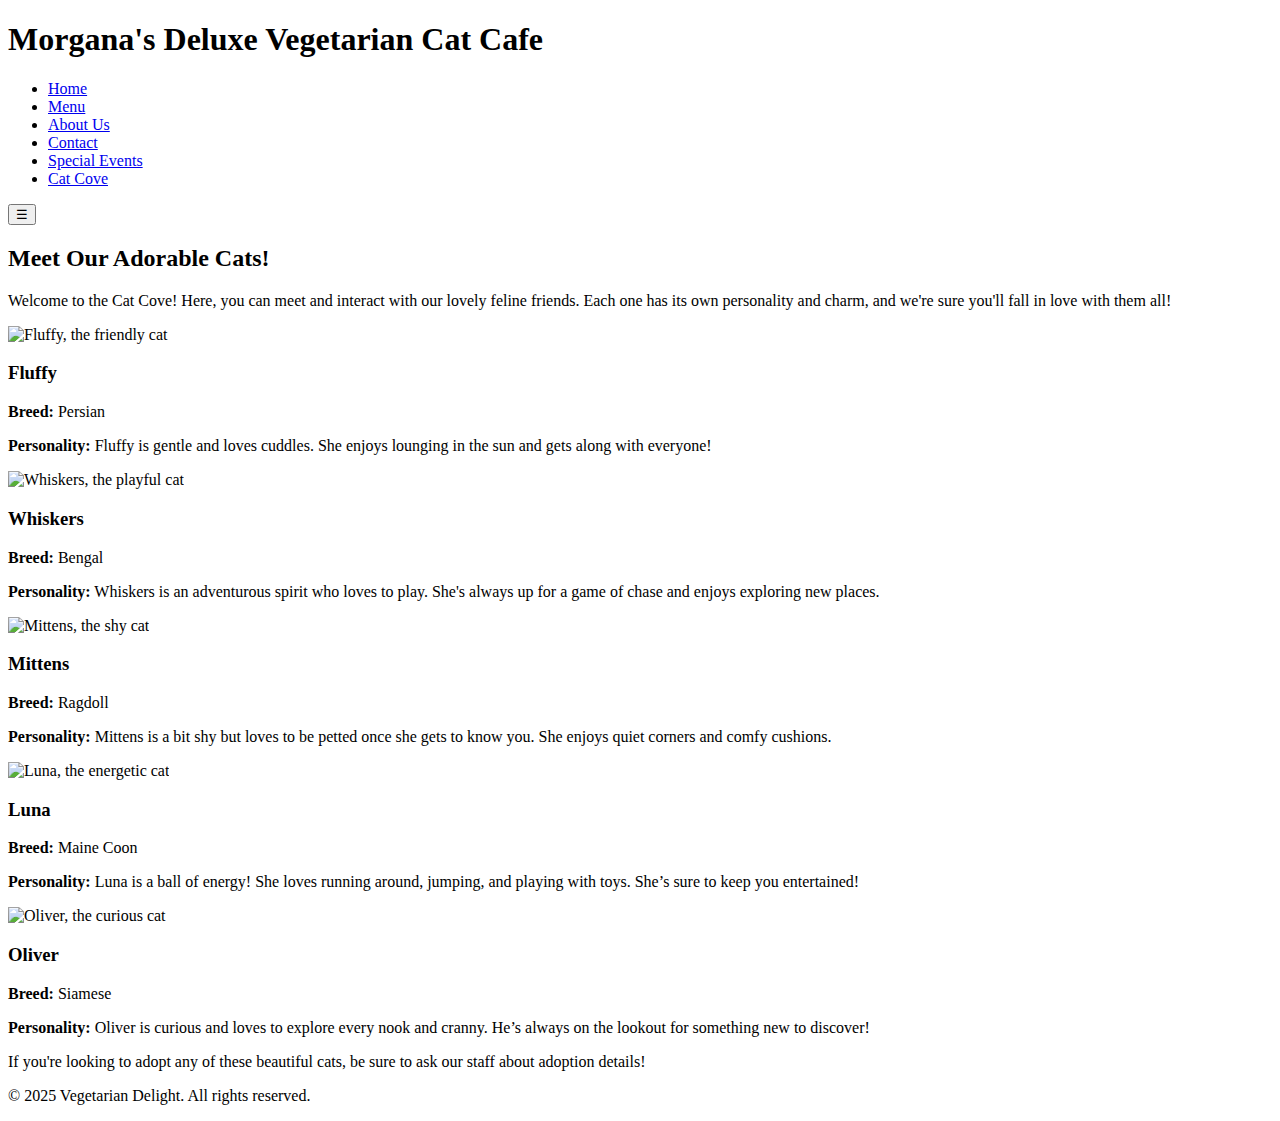
==== cat-cove/cat-cove.html @ b0ad9f40 "fixed catcove" ====
<!DOCTYPE html>
<html lang="en">
<head>
    <meta charset="UTF-8">
    <meta name="viewport" content="width=device-width, initial-scale=1.0">
    <title>Cat Cove | Morgana's Deluxe Vegetarian Cat Cafe</title>
    <link rel="stylesheet" href="styles2.css"> <!-- Link to your CSS file -->
</head>
<body>
    <!-- Header with navigation -->
    <header>
        <nav class="navbar">
            <h1 class="logo">Morgana's Deluxe Vegetarian Cat Cafe</h1>
            <ul class="nav-links" id="nav-links">
                <li><a href="../index.html">Home</a></li>
                <li><a href="menu.html">Menu</a></li>
                <li><a href="about.html">About Us</a></li>
                <li><a href="contact.html">Contact</a></li>
                <li><a href="special-events.html">Special Events</a></li>
                <li><a href="cat-cove.html">Cat Cove</a></li> <!-- Link to Cat Cove -->
            </ul>
            <button class="menu-toggle" id="menu-toggle">☰</button>
        </nav>
    </header>

    <!-- Main content for the Cat Cove -->
    <section id="cat-cove">
        <h2>Meet Our Adorable Cats!</h2>
        <p>Welcome to the Cat Cove! Here, you can meet and interact with our lovely feline friends. Each one has its own personality and charm, and we're sure you'll fall in love with them all!</p>

        <div class="cats-container">
            <!-- Cat 1 -->
            <div class="cat-profile">
                <img src="cat1.jpg" alt="Fluffy, the friendly cat" class="cat-image"> <!-- Replace with an actual image -->
                <h3>Fluffy</h3>
                <p><strong>Breed:</strong> Persian</p>
                <p><strong>Personality:</strong> Fluffy is gentle and loves cuddles. She enjoys lounging in the sun and gets along with everyone!</p>
            </div>

            <!-- Cat 2 -->
            <div class="cat-profile">
                <img src="cat2.jpg" alt="Whiskers, the playful cat" class="cat-image"> <!-- Replace with an actual image -->
                <h3>Whiskers</h3>
                <p><strong>Breed:</strong> Bengal</p>
                <p><strong>Personality:</strong> Whiskers is an adventurous spirit who loves to play. She's always up for a game of chase and enjoys exploring new places.</p>
            </div>

            <!-- Cat 3 -->
            <div class="cat-profile">
                <img src="cat3.jpg" alt="Mittens, the shy cat" class="cat-image"> <!-- Replace with an actual image -->
                <h3>Mittens</h3>
                <p><strong>Breed:</strong> Ragdoll</p>
                <p><strong>Personality:</strong> Mittens is a bit shy but loves to be petted once she gets to know you. She enjoys quiet corners and comfy cushions.</p>
            </div>

            <!-- Cat 4 -->
            <div class="cat-profile">
                <img src="cat4.jpg" alt="Luna, the energetic cat" class="cat-image"> <!-- Replace with an actual image -->
                <h3>Luna</h3>
                <p><strong>Breed:</strong> Maine Coon</p>
                <p><strong>Personality:</strong> Luna is a ball of energy! She loves running around, jumping, and playing with toys. She’s sure to keep you entertained!</p>
            </div>

            <!-- Cat 5 -->
            <div class="cat-profile">
                <img src="cat5.jpg" alt="Oliver, the curious cat" class="cat-image"> <!-- Replace with an actual image -->
                <h3>Oliver</h3>
                <p><strong>Breed:</strong> Siamese</p>
                <p><strong>Personality:</strong> Oliver is curious and loves to explore every nook and cranny. He’s always on the lookout for something new to discover!</p>
            </div>
        </div>

        <p>If you're looking to adopt any of these beautiful cats, be sure to ask our staff about adoption details!</p>
    </section>

    <!-- Footer -->
    <footer>
        <p>&copy; 2025 Vegetarian Delight. All rights reserved.</p>
    </footer>

    <script src="script.js"></script>
</body>
</html>
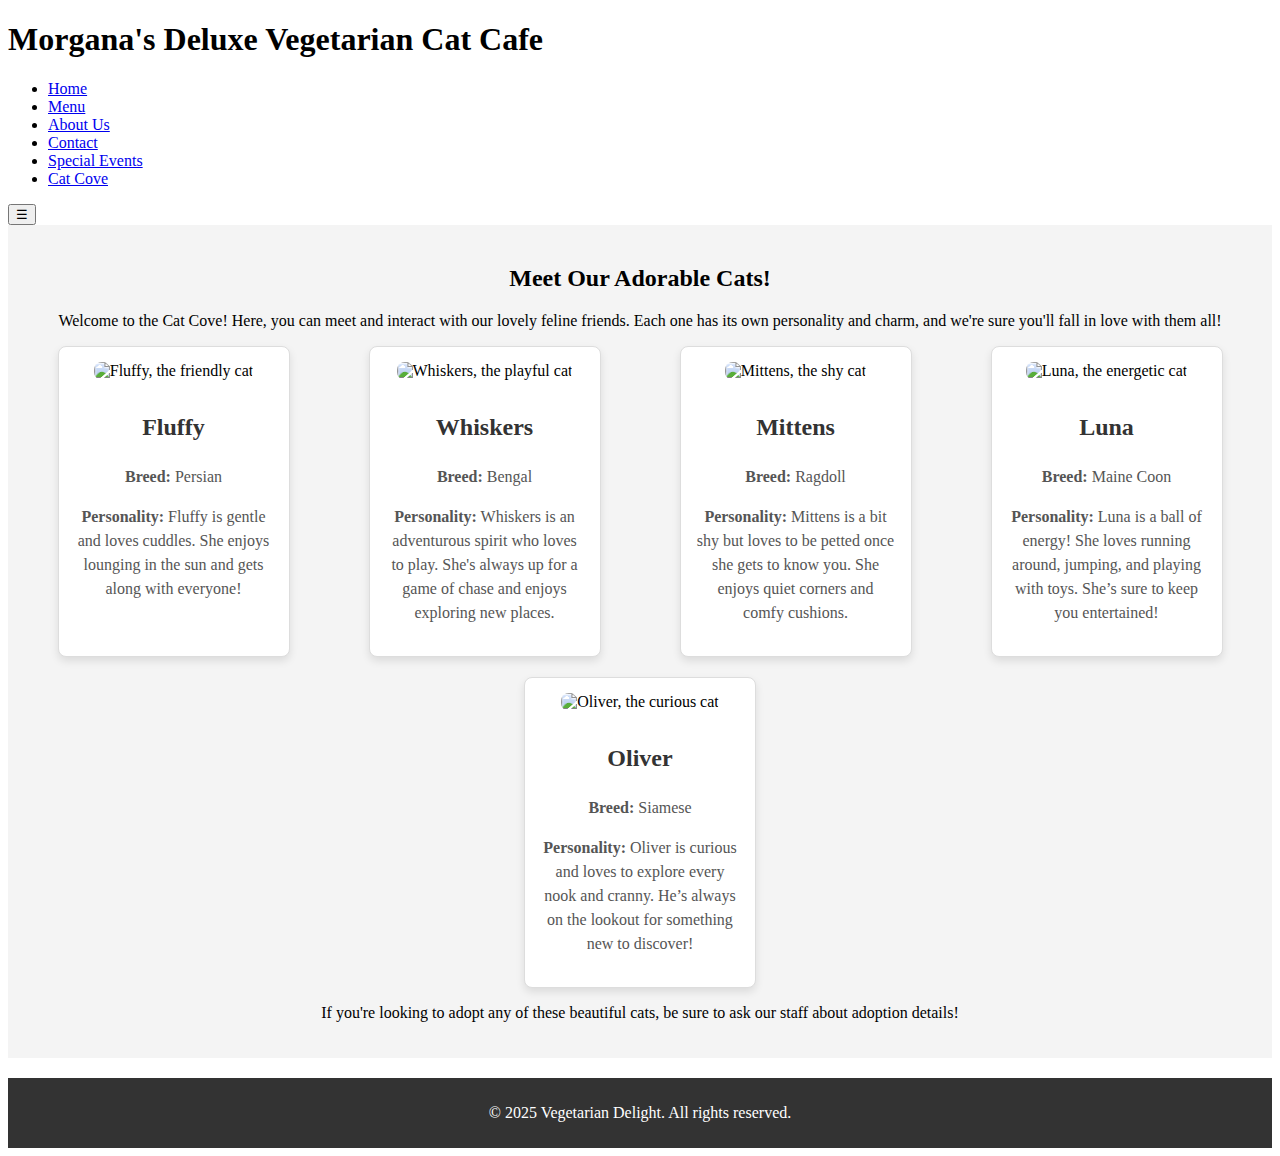
==== commit aa37c395: "catcove css :D" ====
--- a/cat-cove/cat-cove.html
+++ b/cat-cove/cat-cove.html
@@ -4,7 +4,7 @@
     <meta charset="UTF-8">
     <meta name="viewport" content="width=device-width, initial-scale=1.0">
     <title>Cat Cove | Morgana's Deluxe Vegetarian Cat Cafe</title>
-    <link rel="stylesheet" href="styles2.css"> <!-- Link to your CSS file -->
+    <link rel="stylesheet" href="cat-cove.css"> <!-- Link to your CSS file -->
 </head>
 <body>
     <!-- Header with navigation -->
--- a/cat-cove/cat-cove.css
+++ b/cat-cove/cat-cove.css
@@ -0,0 +1,50 @@
+/* Main section styling */
+#cat-cove {
+    padding: 20px;
+    text-align: center;
+    background-color: #f4f4f4;
+}
+
+/* Cat profile styling */
+.cats-container {
+    display: flex;
+    justify-content: space-around;
+    flex-wrap: wrap;
+    gap: 20px;
+}
+
+.cat-profile {
+    background-color: #fff;
+    border: 1px solid #ddd;
+    border-radius: 8px;
+    width: 200px;
+    padding: 15px;
+    box-shadow: 0 4px 8px rgba(0, 0, 0, 0.1);
+    text-align: center;
+}
+
+.cat-profile img {
+    width: 100%;
+    border-radius: 8px;
+    margin-bottom: 10px;
+}
+
+.cat-profile h3 {
+    font-size: 1.5rem;
+    color: #333;
+}
+
+.cat-profile p {
+    font-size: 1rem;
+    color: #555;
+    line-height: 1.5;
+}
+
+/* Footer styling */
+footer {
+    background-color: #333;
+    color: white;
+    text-align: center;
+    padding: 10px 0;
+    margin-top: 20px;
+}
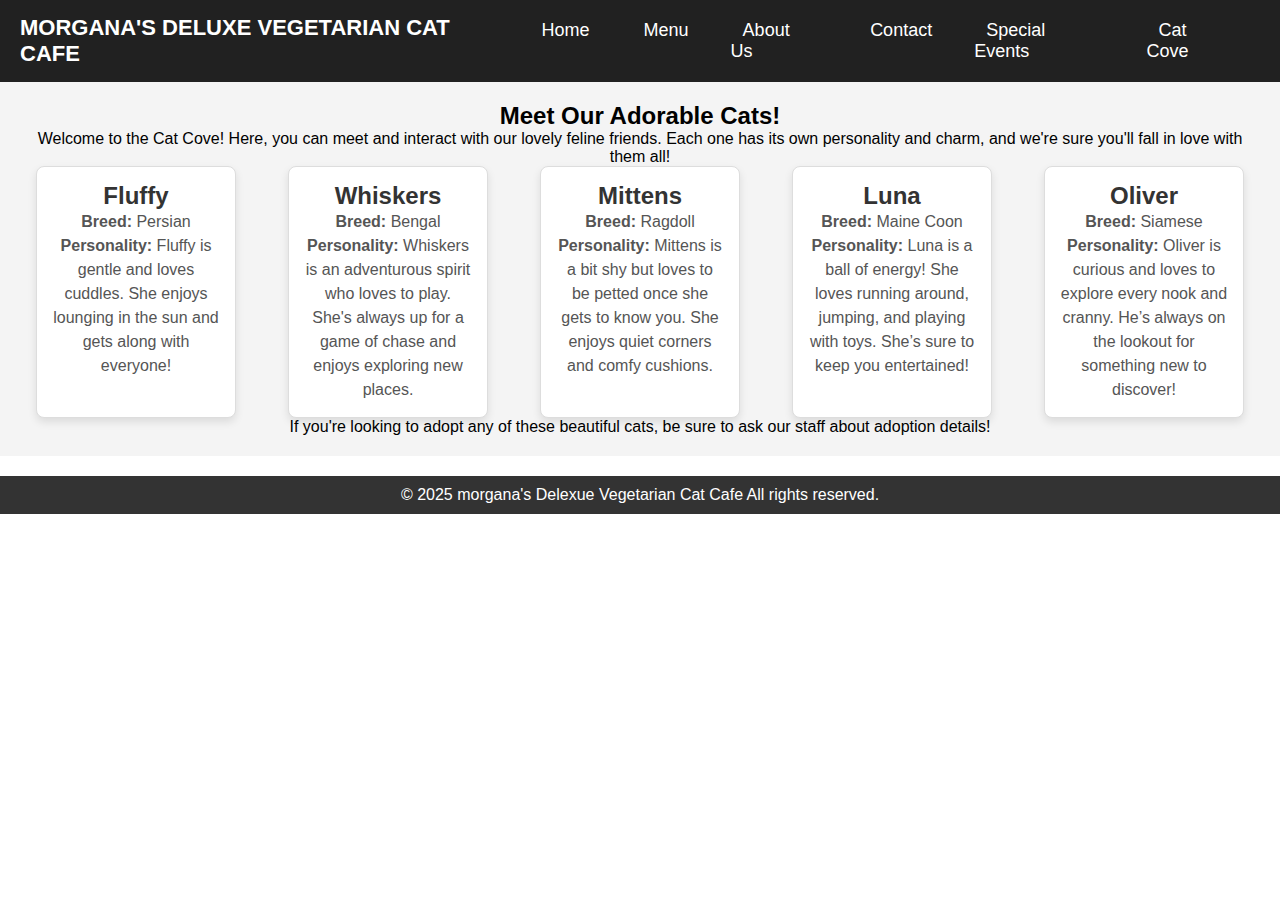
==== commit 7ac7dc73: "boom" ====
--- a/cat-cove/cat-cove.html
+++ b/cat-cove/cat-cove.html
@@ -31,7 +31,7 @@
         <div class="cats-container">
             <!-- Cat 1 -->
             <div class="cat-profile">
-                <img src="cat1.jpg" alt="Fluffy, the friendly cat" class="cat-image"> <!-- Replace with an actual image -->
+                
                 <h3>Fluffy</h3>
                 <p><strong>Breed:</strong> Persian</p>
                 <p><strong>Personality:</strong> Fluffy is gentle and loves cuddles. She enjoys lounging in the sun and gets along with everyone!</p>
@@ -39,7 +39,7 @@
 
             <!-- Cat 2 -->
             <div class="cat-profile">
-                <img src="cat2.jpg" alt="Whiskers, the playful cat" class="cat-image"> <!-- Replace with an actual image -->
+                
                 <h3>Whiskers</h3>
                 <p><strong>Breed:</strong> Bengal</p>
                 <p><strong>Personality:</strong> Whiskers is an adventurous spirit who loves to play. She's always up for a game of chase and enjoys exploring new places.</p>
@@ -47,7 +47,7 @@
 
             <!-- Cat 3 -->
             <div class="cat-profile">
-                <img src="cat3.jpg" alt="Mittens, the shy cat" class="cat-image"> <!-- Replace with an actual image -->
+                
                 <h3>Mittens</h3>
                 <p><strong>Breed:</strong> Ragdoll</p>
                 <p><strong>Personality:</strong> Mittens is a bit shy but loves to be petted once she gets to know you. She enjoys quiet corners and comfy cushions.</p>
@@ -55,7 +55,7 @@
 
             <!-- Cat 4 -->
             <div class="cat-profile">
-                <img src="cat4.jpg" alt="Luna, the energetic cat" class="cat-image"> <!-- Replace with an actual image -->
+                
                 <h3>Luna</h3>
                 <p><strong>Breed:</strong> Maine Coon</p>
                 <p><strong>Personality:</strong> Luna is a ball of energy! She loves running around, jumping, and playing with toys. She’s sure to keep you entertained!</p>
@@ -63,7 +63,7 @@
 
             <!-- Cat 5 -->
             <div class="cat-profile">
-                <img src="cat5.jpg" alt="Oliver, the curious cat" class="cat-image"> <!-- Replace with an actual image -->
+                
                 <h3>Oliver</h3>
                 <p><strong>Breed:</strong> Siamese</p>
                 <p><strong>Personality:</strong> Oliver is curious and loves to explore every nook and cranny. He’s always on the lookout for something new to discover!</p>
@@ -75,7 +75,7 @@
 
     <!-- Footer -->
     <footer>
-        <p>&copy; 2025 Vegetarian Delight. All rights reserved.</p>
+        <p>&copy; 2025 morgana's Delexue Vegetarian Cat Cafe All rights reserved.</p>
     </footer>
 
     <script src="script.js"></script>
--- a/cat-cove/cat-cove.css
+++ b/cat-cove/cat-cove.css
@@ -48,3 +48,90 @@
     padding: 10px 0;
     margin-top: 20px;
 }
+/* General Reset */
+* {
+    margin: 0;
+    padding: 0;
+    box-sizing: border-box;
+    font-family: 'Arial', sans-serif;
+}
+
+/* Navbar Styling */
+.navbar {
+    display: flex;
+    justify-content: space-between;
+    align-items: center;
+    background: #212121; /* Nice blue color */
+    padding: 15px 20px;
+    position: sticky;
+    top: 0;
+    width: 100%;
+    z-index: 1000;
+}
+
+.logo {
+    font-size: 22px;
+    font-weight: bold;
+    color: white;
+    text-transform: uppercase;
+}
+
+.nav-links {
+    list-style: none;
+    display: flex;
+}
+
+.nav-links li {
+    margin: 0 15px;
+}
+
+.nav-links a {
+    text-decoration: none;
+    color: white;
+    font-size: 18px;
+    padding: 8px 12px;
+    transition: all 0.3s ease-in-out;
+}
+
+.nav-links a:hover,
+.nav-links .active {
+    background: white;
+    color: #2c2d2e;
+    border-radius: 5px;
+}
+
+/* Mobile Menu Button */
+.menu-toggle {
+    display: none;
+    font-size: 24px;
+    background: none;
+    border: none;
+    color: white;
+    cursor: pointer;
+}
+
+/* Responsive Navbar */
+@media screen and (max-width: 768px) {
+    .nav-links {
+        display: none;
+        flex-direction: column;
+        background: #272728;
+        width: 100%;
+        position: absolute;
+        top: 60px;
+        left: 0;
+        text-align: center;
+    }
+
+    .nav-links li {
+        margin: 15px 0;
+    }
+
+    .menu-toggle {
+        display: block;
+    }
+
+    .nav-links.active {
+        display: flex;
+    }
+}
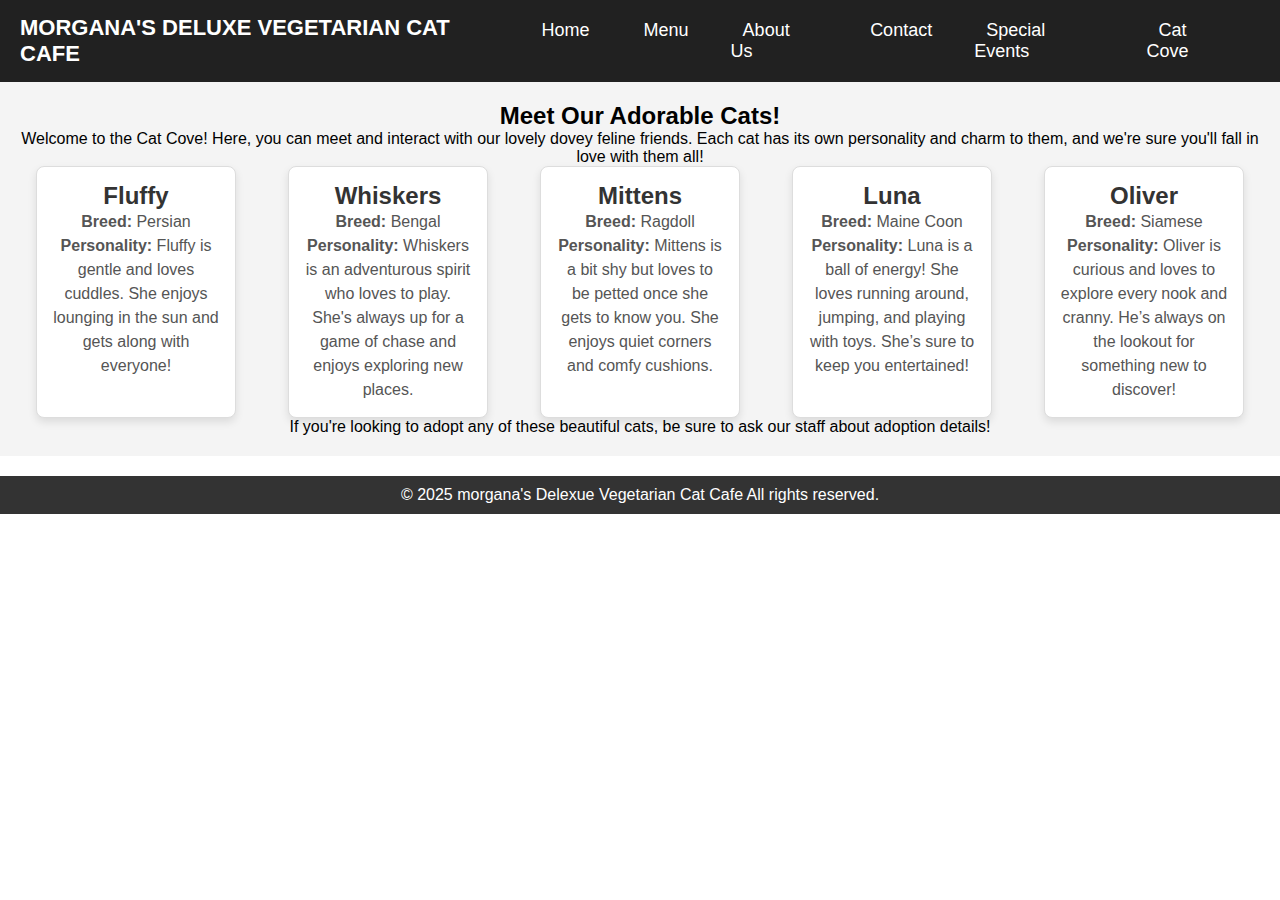
==== commit 69ada776: "h" ====
--- a/cat-cove/cat-cove.html
+++ b/cat-cove/cat-cove.html
@@ -13,20 +13,22 @@
             <h1 class="logo">Morgana's Deluxe Vegetarian Cat Cafe</h1>
             <ul class="nav-links" id="nav-links">
                 <li><a href="../index.html">Home</a></li>
-                <li><a href="menu.html">Menu</a></li>
-                <li><a href="about.html">About Us</a></li>
-                <li><a href="contact.html">Contact</a></li>
-                <li><a href="special-events.html">Special Events</a></li>
-                <li><a href="cat-cove.html">Cat Cove</a></li> <!-- Link to Cat Cove -->
+                <li><a href="../index.html#menu">Menu</a></li> <!-- Scrolls to the menu section on index.html -->
+                <li><a href="../index.html#about">About Us</a></li> <!-- Scrolls to the about section on index.html -->
+                <li><a href="#contact">Contact</a></li>
+                <li><a href="../events/special-events.html">Special Events</a></li> <!-- Make sure this path is correct -->
+                <li><a href="cat-cove.html">Cat Cove</a></li> <!-- Stays on the current page -->
             </ul>
             <button class="menu-toggle" id="menu-toggle">☰</button>
         </nav>
+        
+        
     </header>
 
     <!-- Main content for the Cat Cove -->
     <section id="cat-cove">
         <h2>Meet Our Adorable Cats!</h2>
-        <p>Welcome to the Cat Cove! Here, you can meet and interact with our lovely feline friends. Each one has its own personality and charm, and we're sure you'll fall in love with them all!</p>
+        <p>Welcome to the Cat Cove! Here, you can meet and interact with our lovely dovey feline friends. Each cat has its own personality and charm to them, and we're sure you'll fall in love with them all!</p>
 
         <div class="cats-container">
             <!-- Cat 1 -->
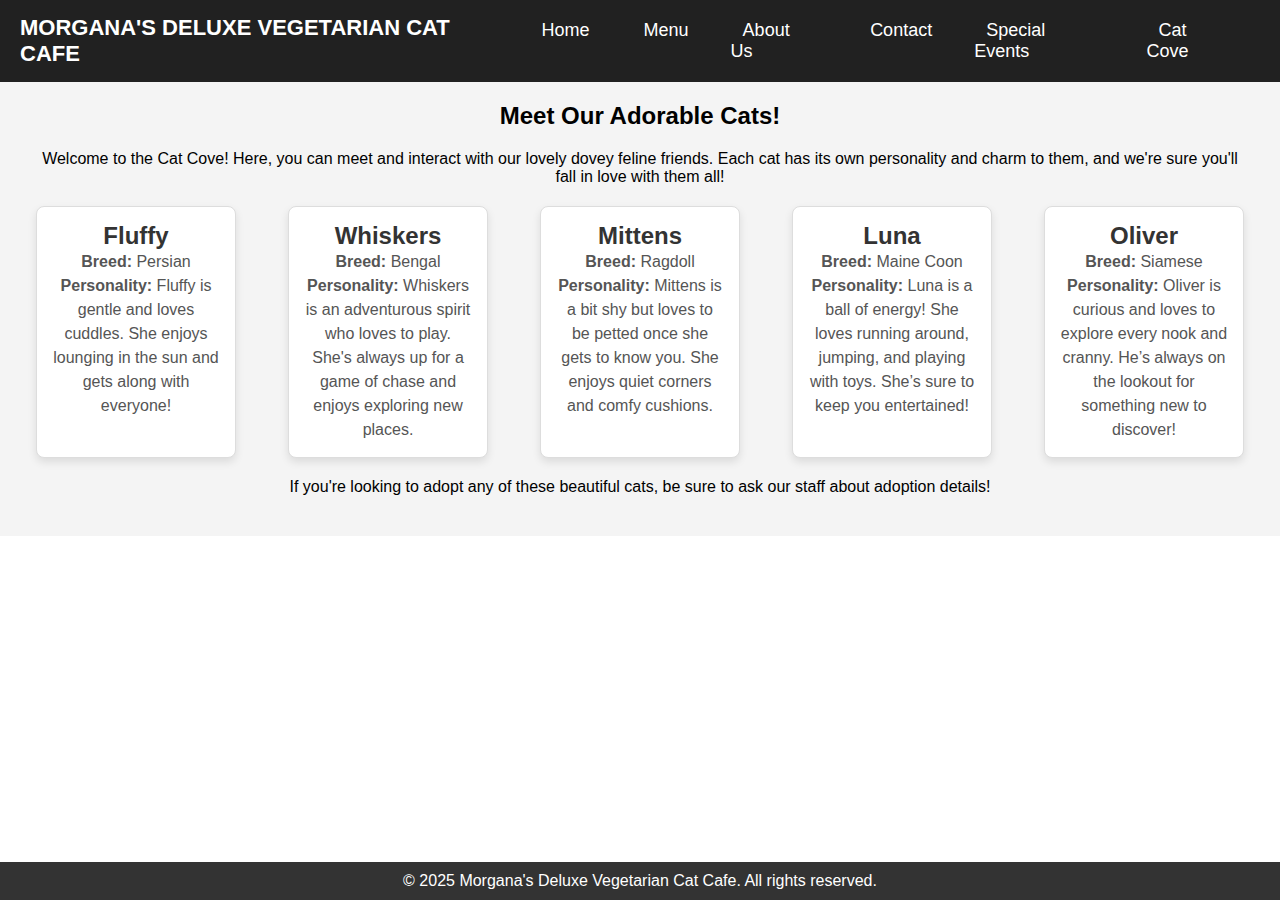
==== commit 6d30df5a: "navbar kinda better" ====
--- a/cat-cove/cat-cove.html
+++ b/cat-cove/cat-cove.html
@@ -28,7 +28,7 @@
     <!-- Main content for the Cat Cove -->
     <section id="cat-cove">
         <h2>Meet Our Adorable Cats!</h2>
-        <p>Welcome to the Cat Cove! Here, you can meet and interact with our lovely dovey feline friends. Each cat has its own personality and charm to them, and we're sure you'll fall in love with them all!</p>
+        <p id="desctext">Welcome to the Cat Cove! Here, you can meet and interact with our lovely dovey feline friends. Each cat has its own personality and charm to them, and we're sure you'll fall in love with them all!</p>
 
         <div class="cats-container">
             <!-- Cat 1 -->
@@ -72,12 +72,12 @@
             </div>
         </div>
 
-        <p>If you're looking to adopt any of these beautiful cats, be sure to ask our staff about adoption details!</p>
+        <p id="subtext">If you're looking to adopt any of these beautiful cats, be sure to ask our staff about adoption details!</p>
     </section>
 
     <!-- Footer -->
     <footer>
-        <p>&copy; 2025 morgana's Delexue Vegetarian Cat Cafe All rights reserved.</p>
+        <p>&copy; 2025 Morgana's Deluxe Vegetarian Cat Cafe. All rights reserved.</p>
     </footer>
 
     <script src="script.js"></script>
--- a/cat-cove/cat-cove.css
+++ b/cat-cove/cat-cove.css
@@ -46,7 +46,10 @@
     color: white;
     text-align: center;
     padding: 10px 0;
-    margin-top: 20px;
+    position:fixed;
+    left:0;
+    right:0;
+    bottom:0px;
 }
 /* General Reset */
 * {
@@ -109,6 +112,12 @@
     color: white;
     cursor: pointer;
 }
+#subtext {
+    margin: 20px;
+}
+#desctext {
+    margin: 20px;
+}
 
 /* Responsive Navbar */
 @media screen and (max-width: 768px) {
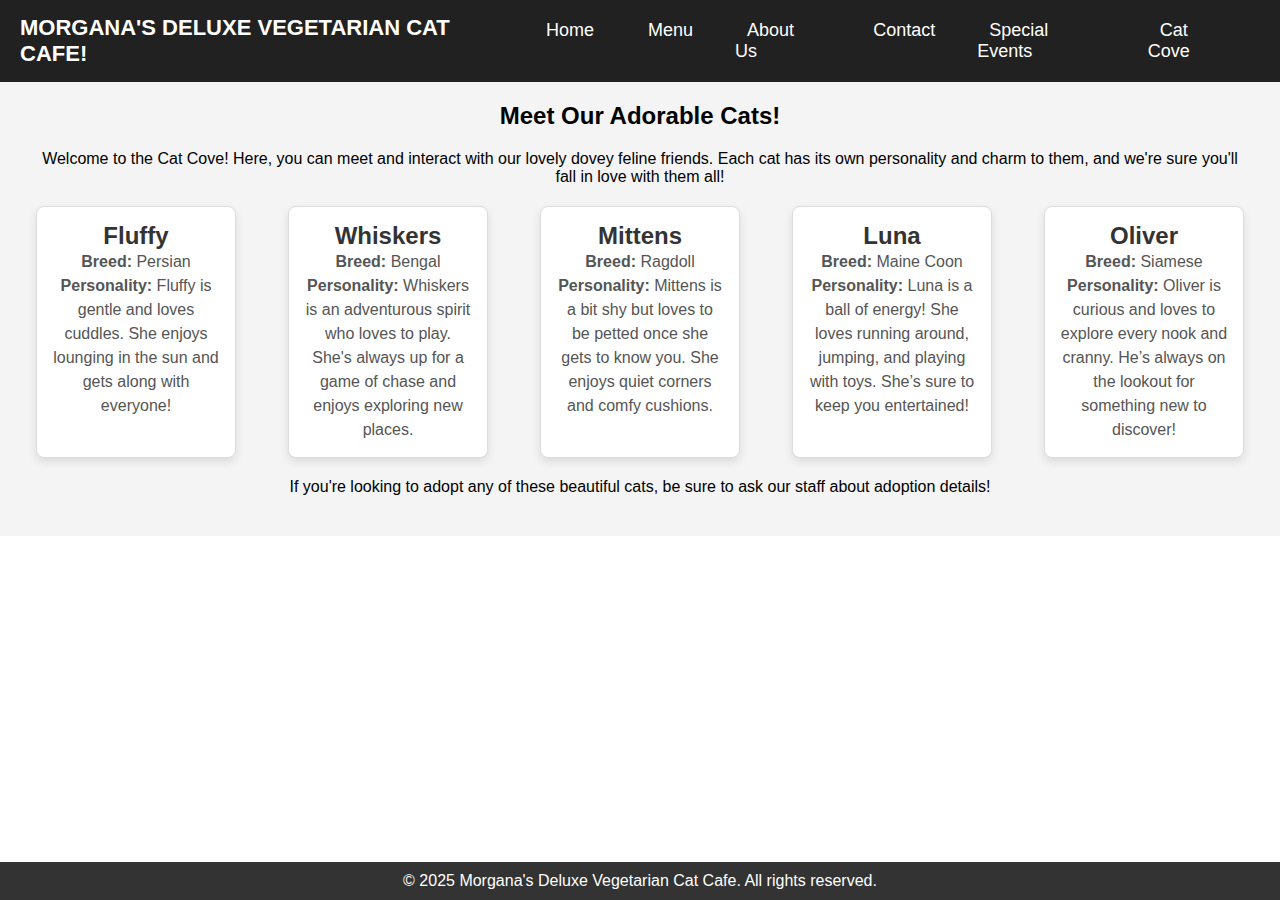
==== commit 5fc15215: "update navbar?" ====
--- a/cat-cove/cat-cove.html
+++ b/cat-cove/cat-cove.html
@@ -10,7 +10,7 @@
     <!-- Header with navigation -->
     <header>
         <nav class="navbar">
-            <h1 class="logo">Morgana's Deluxe Vegetarian Cat Cafe</h1>
+            <h1 class="logo">Morgana's Deluxe Vegetarian Cat Cafe!</h1>
             <ul class="nav-links" id="nav-links">
                 <li><a href="../index.html">Home</a></li>
                 <li><a href="../index.html#menu">Menu</a></li> <!-- Scrolls to the menu section on index.html -->
